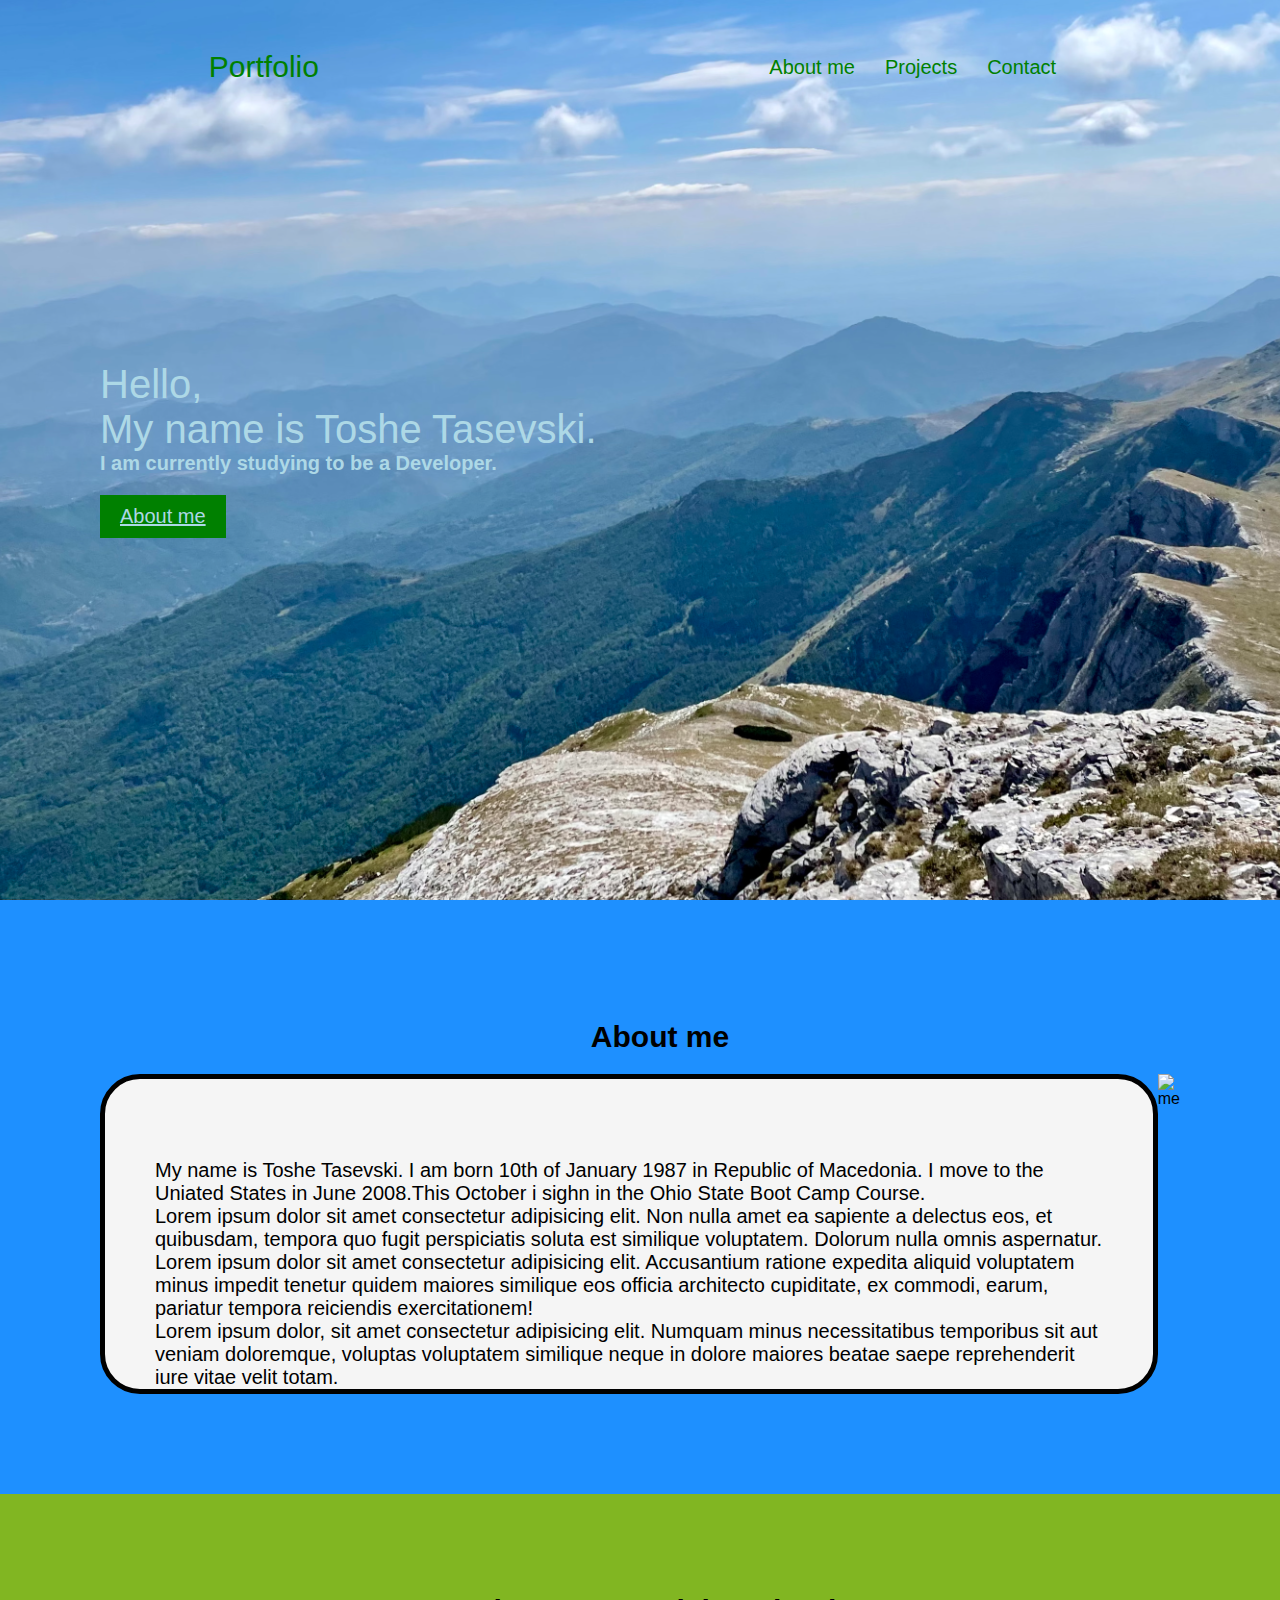
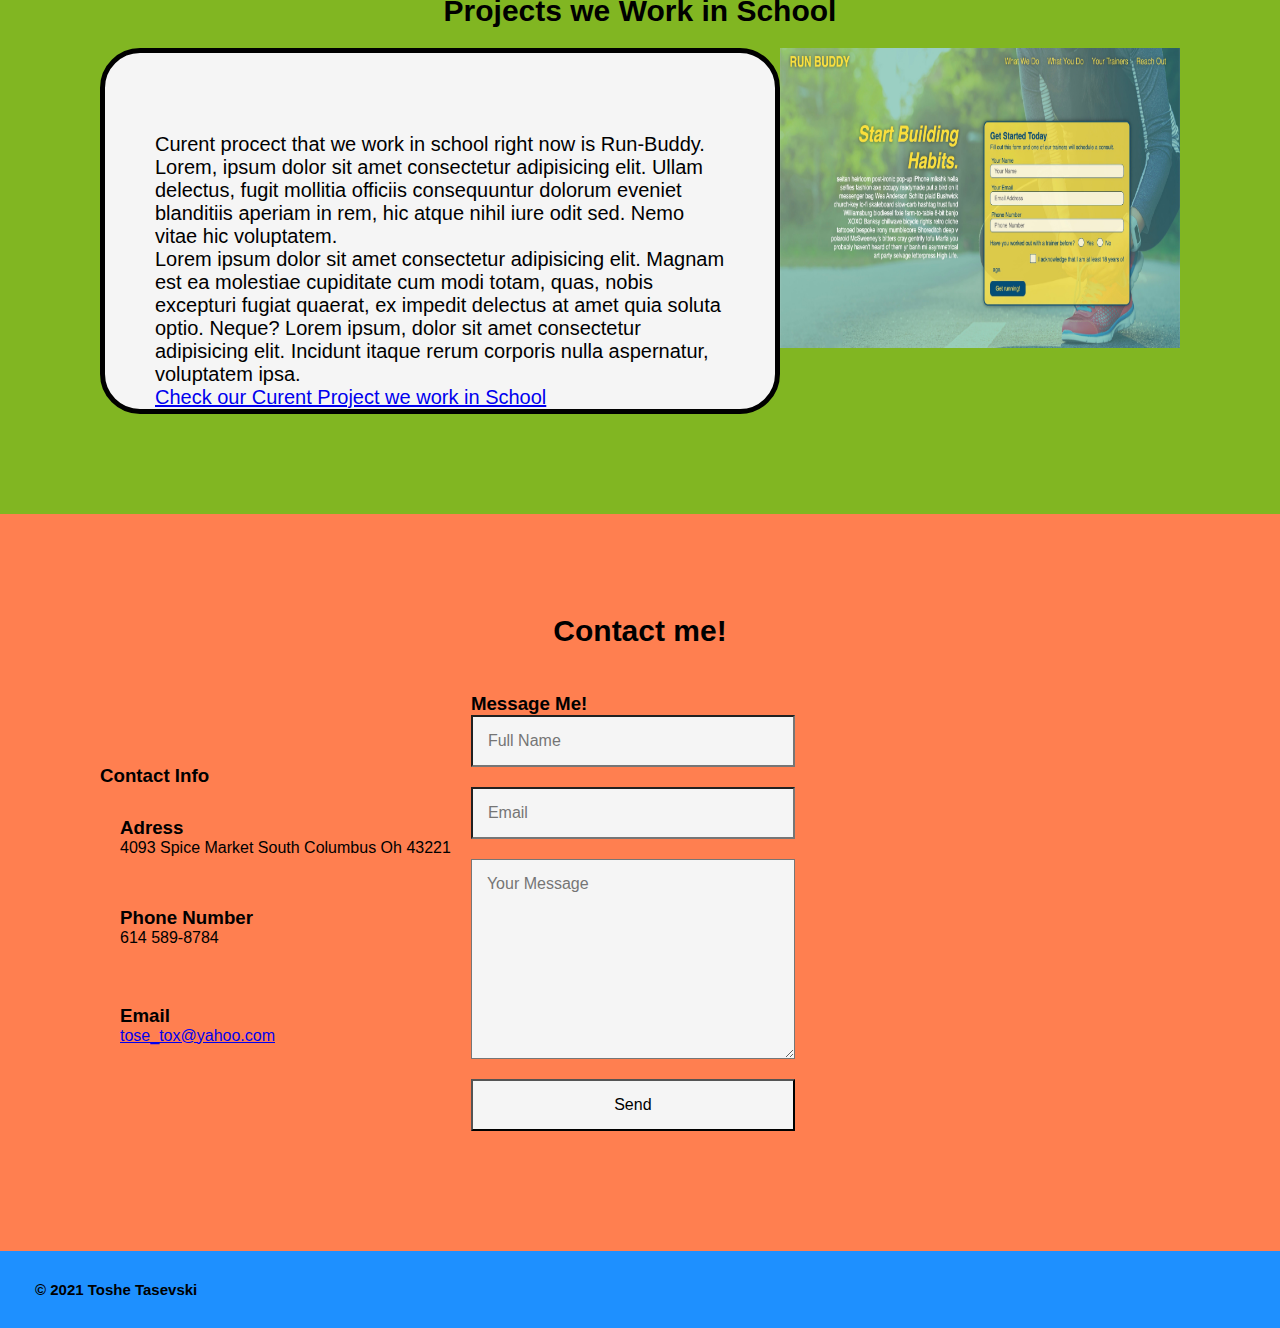
==== index.html @ ec771abb "rename" ====
<!DOCTYPE html>
<html lang="en">

<head>
  <meta charset="UTF-8" />
  <meta name="viewport" content="width=device-width, initial-scale=1.0" />
  <link rel="stylesheet" href="assets/css/style.css">
  <title>Professional Portfolio</title>
</head>

<body>
  <header>

    <a href="#" class="top">Portfolio</a>
    <div class="move"></div>
    <ul class="menu">
      <li><a href="#aboutMe">About me</a></li>
      <li><a href="#school-projects">Projects</a></li>
      <li><a href="#find-me">Contact</a></li>
    </ul>
  </header>


  <section class="hero">
    <div class="textbox">
      <h2>Hello,<br>My name is Toshe Tasevski.</h2>
      <h3>I am currently studying to be a Developer.</h3>
      <a href="#aboutMe" class="button">About me</a>
    </div>
  </section>

  <section id='aboutMe' class="about-me">
    <div class="heading">
      <h2>About me</h2>
    </div>
    <div class="content media-content">
      <div class="box">
        <p>My name is Toshe Tasevski. I am born 10th of January 1987 in Republic of Macedonia. I move to the Uniated
          States in June 2008.This October i sighn in the Ohio State Boot Camp Course.
          <br>
          Lorem ipsum dolor sit amet
          consectetur adipisicing elit. Non nulla amet ea sapiente a delectus eos, et quibusdam, tempora quo fugit
          perspiciatis soluta est similique voluptatem. Dolorum nulla omnis aspernatur.
          <br>
          Lorem ipsum dolor sit amet consectetur adipisicing elit. Accusantium ratione expedita aliquid voluptatem minus
          impedit tenetur quidem maiores similique eos officia architecto cupiditate, ex commodi, earum, pariatur
          tempora reiciendis exercitationem!
          <br>
          Lorem ipsum dolor, sit amet consectetur adipisicing elit. Numquam minus necessitatibus temporibus sit aut
          veniam doloremque, voluptas voluptatem similique neque in dolore maiores beatae saepe reprehenderit iure vitae
          velit totam.
        </p>
      </div>
      <div id="picture" class="image">
        <img src="assets/images/picture2.jpg" alt="me" class="img">
      </div>
    </div>
  </section>
  <section id='school-projects' class="projects">
    <div class="run">
      <h3>Projects we Work in School</h3>
    </div>
    <div class="fixed">
      <div class="box1">
        <p>Curent procect that we work in school right now is Run-Buddy. Lorem, ipsum dolor sit amet consectetur
          adipisicing elit. Ullam delectus, fugit mollitia officiis consequuntur dolorum eveniet blanditiis aperiam in
          rem, hic atque nihil iure odit sed. Nemo vitae hic voluptatem.
          <br>
          Lorem ipsum dolor sit amet consectetur adipisicing elit. Magnam est ea molestiae cupiditate cum modi totam,
          quas, nobis excepturi fugiat quaerat, ex impedit delectus at amet quia soluta optio. Neque? Lorem ipsum, dolor
          sit amet consectetur adipisicing elit. Incidunt itaque rerum corporis nulla aspernatur, voluptatem ipsa.<br>
          <a href="https://tasevski87.github.io/run-buddy/">Check our Curent Project we work in School</a>
        </p>
      </div>
      <div class="content1">
        <img src="assets/images/picture3.jpeg" alt="homework" class="img2">
      </div>
    </div>
  </section>



  <section id="find-me" class="contact">
    <div class="flex-row">
      <h3> Contact me!</h3>
    </div>
    <div class="content2-container">
      <div class="content2">
        <div class="contactInfo">
          <h3>Contact Info</h3>
          <div class="contactInfoBox">
            <div class="box2">
              <div class="text">
                <h3>Adress</h3>
                <p>4093 Spice Market South Columbus Oh 43221</p>
              </div>
            </div>
            <div class="box2">
              <br>
              <div class="text">
                <h3>Phone Number</h3>
                <p>614 589-8784</p>
              </div>
            </div>
          </div>
          <br>
          <div class="box2">
            <div class="text">
              <h3>Email</h3>
              <a href="mailto:tose_tox@yahoo.com">tose_tox@yahoo.com</a>
            </div>
          </div>
        </div>
      </div>
      <div class="formbox">
        <form>
          <h3>Message Me!</h3>
          <input type="text" name="" placeholder="Full Name">
          <input type="email" name="" placeholder="Email">
          <textarea placeholder="Your Message"></textarea>
          <input type="submit" value="Send">
        </form>
      </div>
    </div>

  </section>
  <footer>
    <h2>&copy; 2021 Toshe Tasevski</h2>
  </footer>
</body>

</html>
---- assets/css/style.css ----
*
{
    margin: 0;
    padding: 0;
    box-sizing: border-box;
    font-family: 'Trebuchet MS', 'Lucida Sans Unicode', 'Lucida Grande', 'Lucida Sans', Arial, sans-serif;
}
section {
    padding: 100px;
}

.hero {
    
    background: url("../images/picture1.jpg");
    background-size: cover;
    background-position: center;
    display: flex;
    justify-content: space-between;
    align-items: center;
    min-height: 100vh;
    flex-wrap: wrap;    
}
.hero h2 {
    font-size: 40px;
    color: lightblue;
    font-weight: 500;
}
.hero h3 {
    font-size: 20px;
    color: lightblue;
}
.button {
    position: relative;
    background: green;
    display: inline-block;
    color: lightblue;
    margin-top: 20px;
    padding: 10px 20px;
    font-size: 20px;
}
header {
    position: absolute;
    width: 100%;
    padding: 50px 100px;
    display: flex;
    justify-content: space-around;
    align-items: center;
    z-index: 1;
}
header a {
    text-decoration: none;
}
header .top {
    color: green;
    font-size: 30px;
    font-family: 'Trebuchet MS', 'Lucida Sans Unicode', 'Lucida Grande', 'Lucida Sans', Arial, sans-serif;
    display: flex;
    justify-content: space-around;
}
header ul {
    position: relative;
    display: flex;
    font-size: 20px;
}
header ul a {
    position: relative;
    display: inline-block;
    margin: 0 15px;
    color: green;
    font-family: 'Trebuchet MS', 'Lucida Sans Unicode', 'Lucida Grande', 'Lucida Sans', Arial, sans-serif;
    
}

header ul li {
    list-style-type: none;
}

header ul li a:hover {
    color: black;
}

.heading {
    width: 100%;
    text-align: center;
    margin-bottom: 20px;
    color: black;
    margin: 20px;
}
.run{
    
    text-align: center;
    margin-bottom: 20px;
    
}
    
    

.heading h2, .flex-row h2, .run h3, .flex-row h3  {
    font-family: 'Trebuchet MS', 'Lucida Sans Unicode', 'Lucida Grande', 'Lucida Sans', Arial, sans-serif;
    text-align: center;
    font-size: 30px;
}   

.box, .box1
{
    padding-top: 80px;
    padding-left: 50px;
    padding-right: 50px;
    color: black;
    font-family: 'Trebuchet MS', 'Lucida Sans Unicode', 'Lucida Grande', 'Lucida Sans', Arial,
    sans-serif;
    font-size: 20px;;
    min-width: 50%;
    border: 5px solid black;
    border-radius: 40px;
    background-color: whitesmoke;
    
}

.content, .fixed {
    display: flex;
    flex-direction: row;
}


.img {
    height: 400px;
    width: 300px;

}

.img2{
    height: 300px;
    width: 400px;
    
}
.about-me {
    background-color: dodgerblue;

}
.projects {
    background-color: 
    #81B622;
    
}

.contact{
    background-color: coral;
    
}
.content2-container {
    display: flex;
    flex-direction: row;
    align-items: center;
}
.flex-row{
    text-align: center;
    margin-bottom: 30px;
    color: black;
    
}
.formbox {
    min-width: 30%;
    margin-top: 5px;
}
.formbox form{
    display: flex;
    flex-direction: column;
    margin-top: 10px;
}
.formbox input,
.formbox textarea {
    margin-bottom: 20px;
    padding: 15px;
    font-size: 16px;
    background-color:whitesmoke;
    color: black;
}
.formbox form textarea {
    min-height: 200px;
}
.contactInfoBox {
    position: relative;
}
.contactInfoBox .box2{
    position: relative;
    margin-top: 10px;
    display: flex;
}
.text {
    margin-bottom: 20px;
    color: black;
    margin: 20px; 
}
footer {
    background-color: dodgerblue;
    padding: 30px 35px;
    display: flex;
    justify-content: space-between;
    flex-wrap: wrap;
    width: 100%;
}
footer h2 {
    font-size: 15px;
}
@media screen and (max-width:980px) {
    header {
        padding-bottom: 0;
        
        position: absolute;
    }
    
    header a {
        width: 100%;
        text-align: center;
        font-size: 20px;  
        
    }
    header nav ul{
        margin-top: 20px;
        width: 100%;
        justify-content: center;
        
    }
    
    .textbox h2, .textbox h3 {
        flex: 1 100%;
    }
    .about-me {
        flex: 0 32%;
        margin-right:  0;
    }
    .media-content {
        display: block;
    }

    .content {
        display: block;
    }
    .image {
        text-align: center;
    }
    .img {
        width: 80%;
        height: auto;
    }
    .fixed {
        display: block;
    }
    .content1 {
        text-align: center;
    }
    .img2 {
        width: 80%;
        height: auto;
    }
    .content2-container {
        display: block;
        
    }
    
}
/* MEDIA QUERY FOR TABLETS AND SMALLER */
@media screen and (max-width: 768px) {
    section {
    font-size: 10px;
    }
}
/* MEDIA QUERY FOR MOBILE PHONES AND SMALLER */
@media screen and (max-width: 575px){
    header ul {
        display: block; 
}
    .hero {
        text-align: center;
    }

}
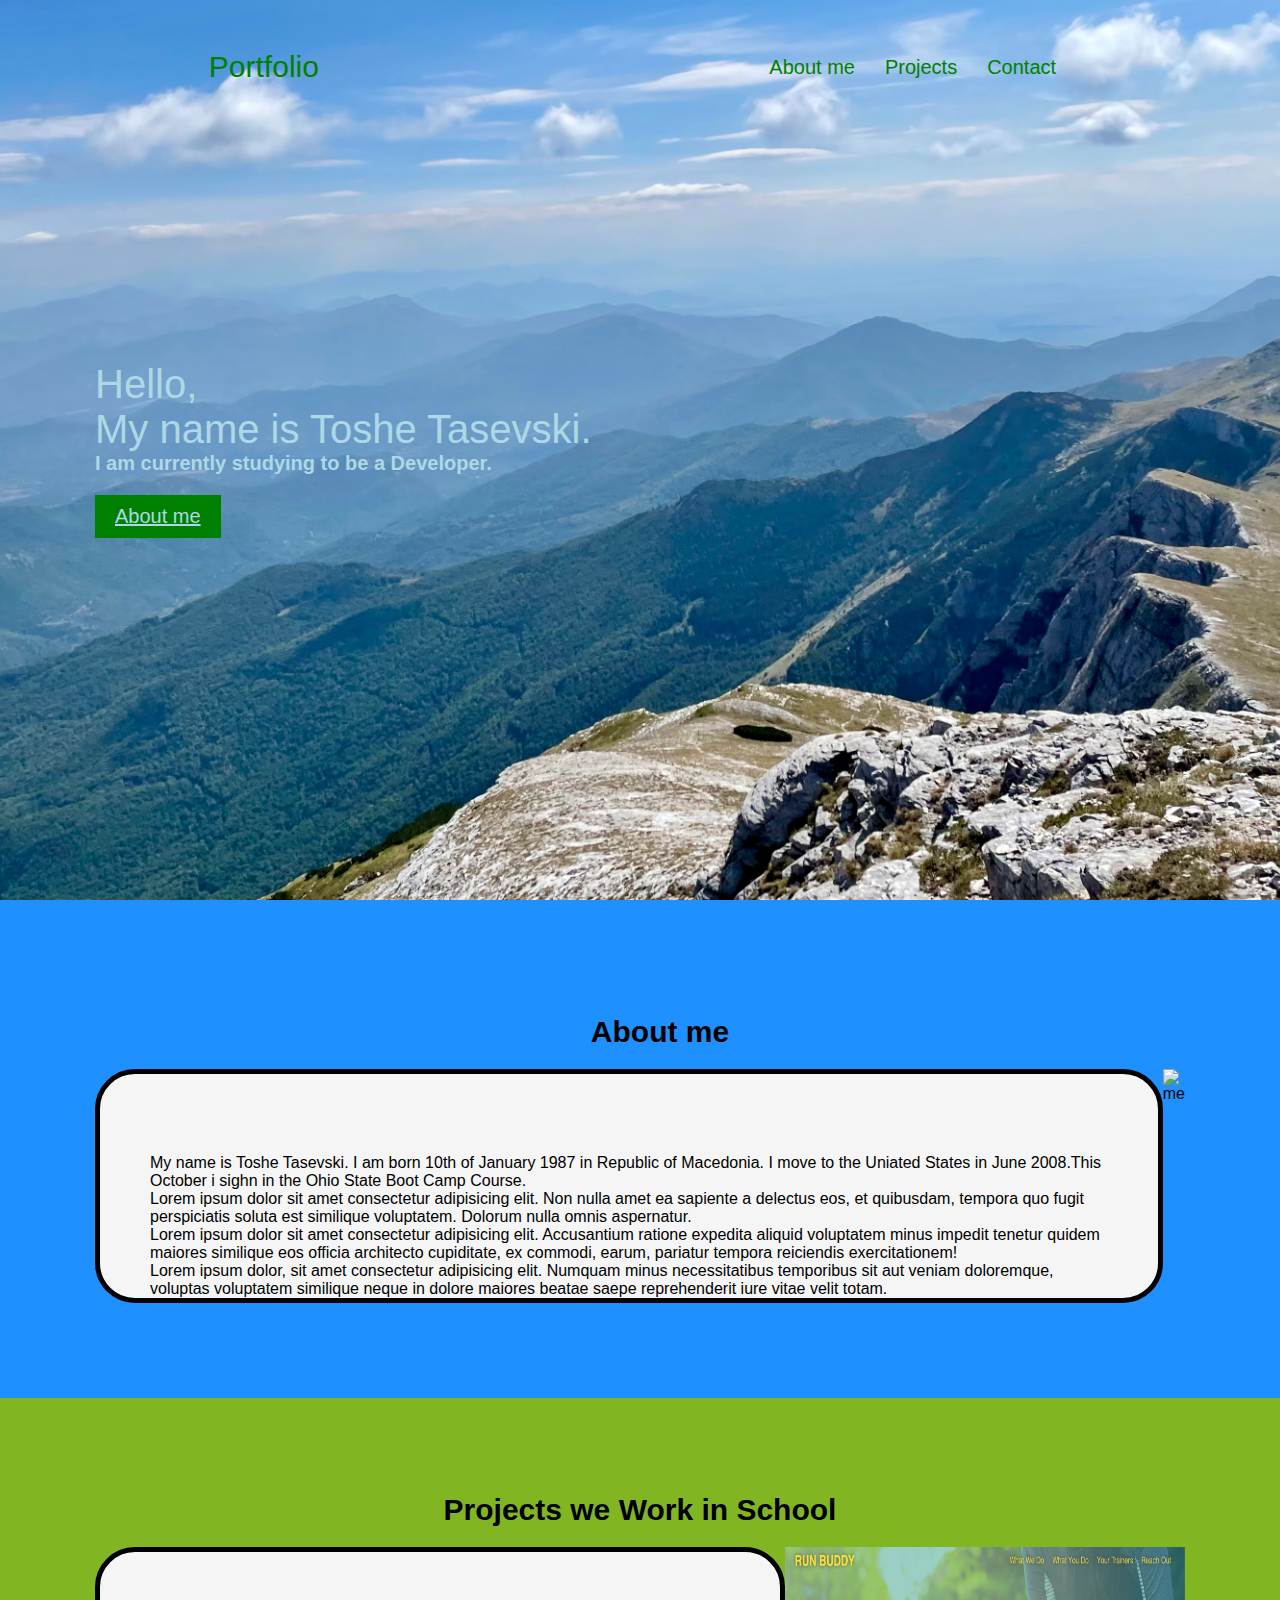
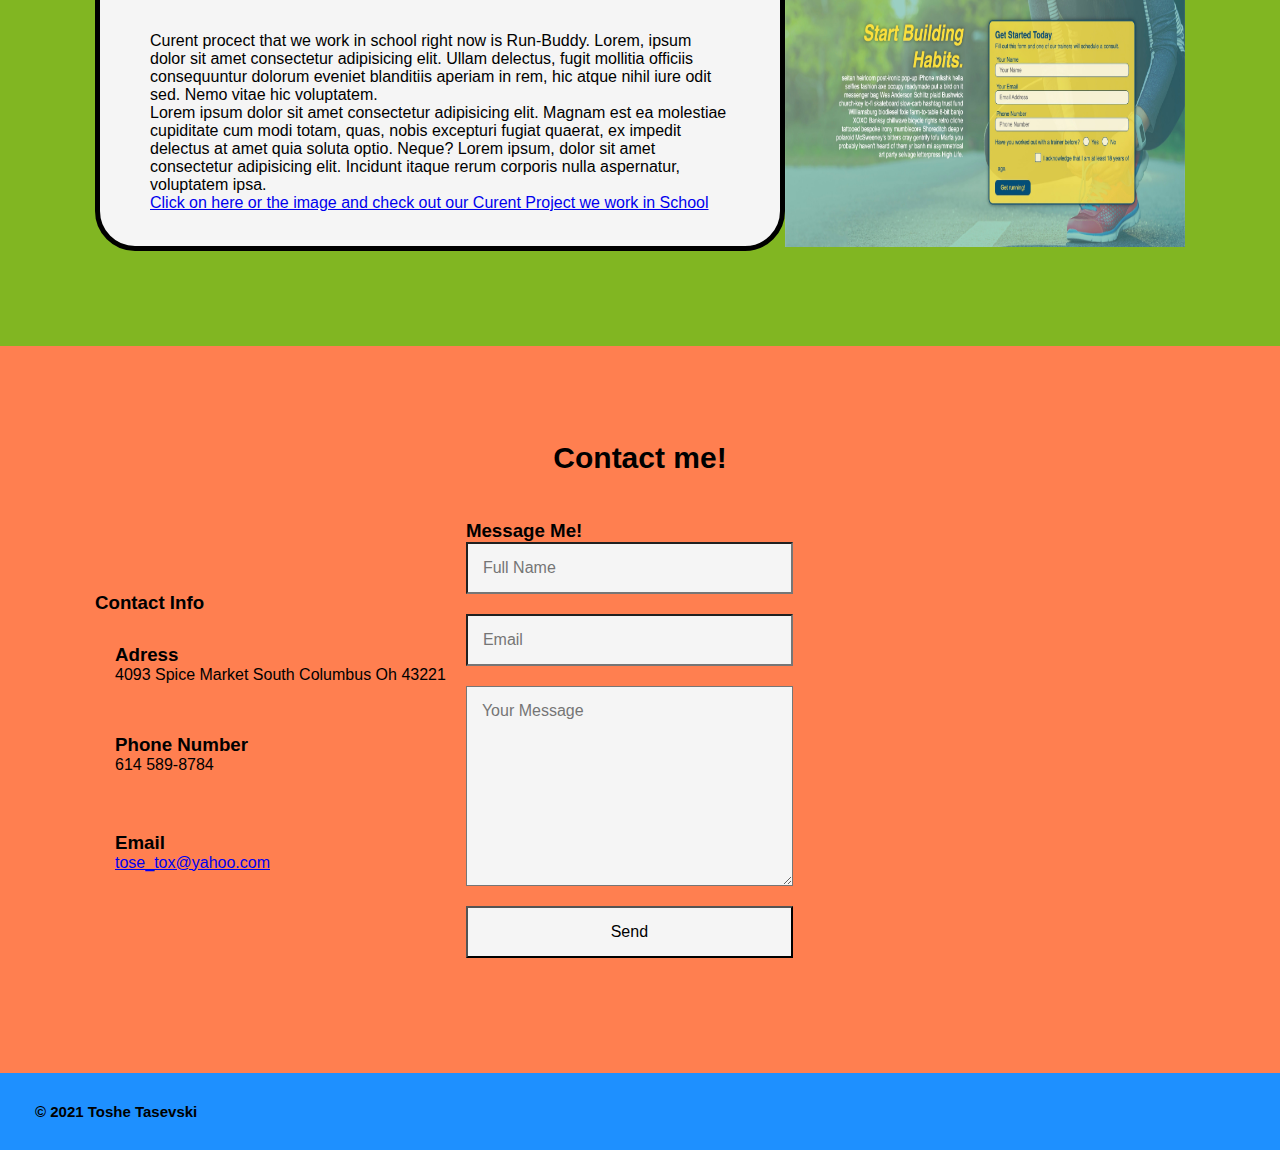
==== commit 5f632cdc: "click on image" ====
--- a/index.html
+++ b/index.html
@@ -69,11 +69,11 @@
           Lorem ipsum dolor sit amet consectetur adipisicing elit. Magnam est ea molestiae cupiditate cum modi totam,
           quas, nobis excepturi fugiat quaerat, ex impedit delectus at amet quia soluta optio. Neque? Lorem ipsum, dolor
           sit amet consectetur adipisicing elit. Incidunt itaque rerum corporis nulla aspernatur, voluptatem ipsa.<br>
-          <a href="https://tasevski87.github.io/run-buddy/">Check our Curent Project we work in School</a>
+          <a href="https://tasevski87.github.io/run-buddy/">Click on here or the image and check out our Curent Project we work in School</a>
         </p>
       </div>
       <div class="content1">
-        <img src="assets/images/picture3.jpeg" alt="homework" class="img2">
+        <a href="https://tasevski87.github.io/run-buddy/"><img src="assets/images/picture3.jpeg" alt="homework" class="img2"></a>
       </div>
     </div>
   </section>
--- a/assets/css/style.css
+++ b/assets/css/style.css
@@ -6,7 +6,7 @@
     font-family: 'Trebuchet MS', 'Lucida Sans Unicode', 'Lucida Grande', 'Lucida Sans', Arial, sans-serif;
 }
 section {
-    padding: 100px;
+    padding: 95px;
 }
 
 .hero {
@@ -109,8 +109,7 @@
     color: black;
     font-family: 'Trebuchet MS', 'Lucida Sans Unicode', 'Lucida Grande', 'Lucida Sans', Arial,
     sans-serif;
-    font-size: 20px;;
-    min-width: 50%;
+    font-size: auto;
     border: 5px solid black;
     border-radius: 40px;
     background-color: whitesmoke;
@@ -265,6 +264,10 @@
     section {
     font-size: 10px;
     }
+    .box1, .box2{
+        font-size: 4.5vw;
+    }
+
 }
 /* MEDIA QUERY FOR MOBILE PHONES AND SMALLER */
 @media screen and (max-width: 575px){
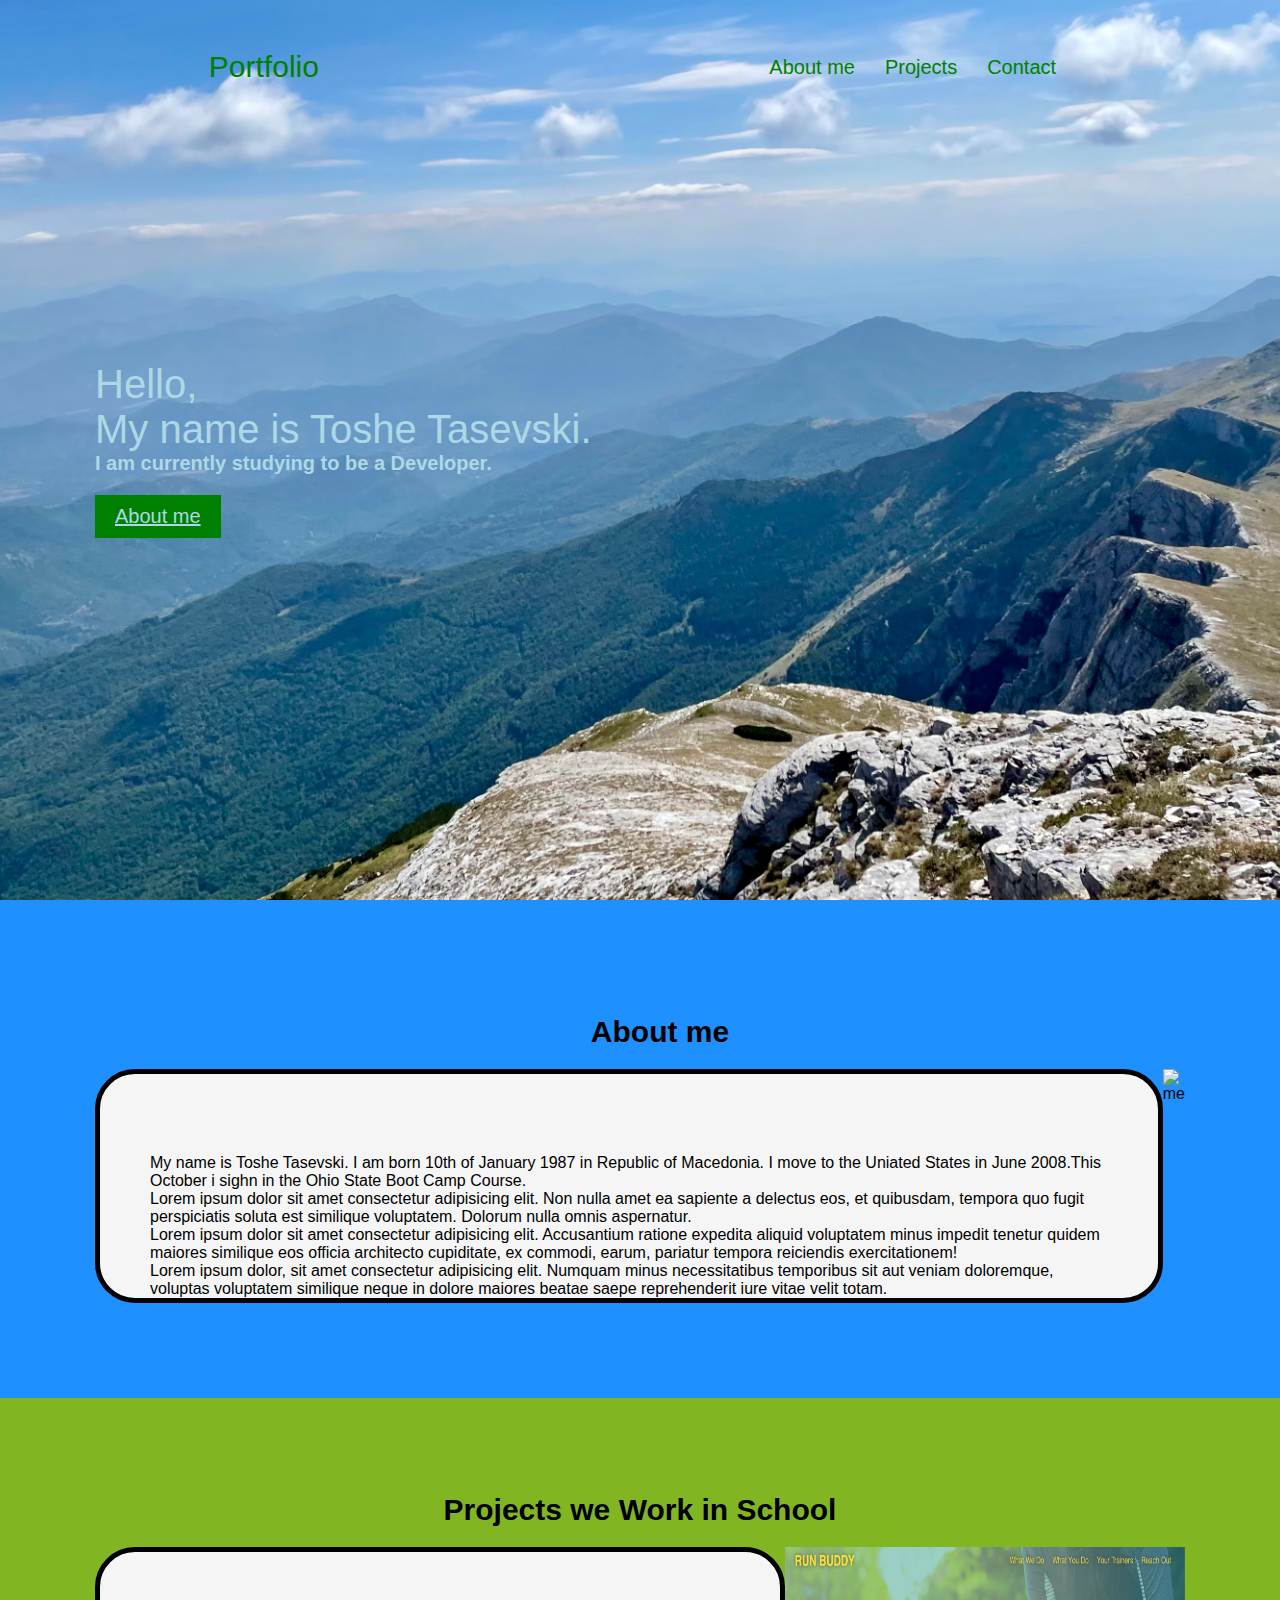
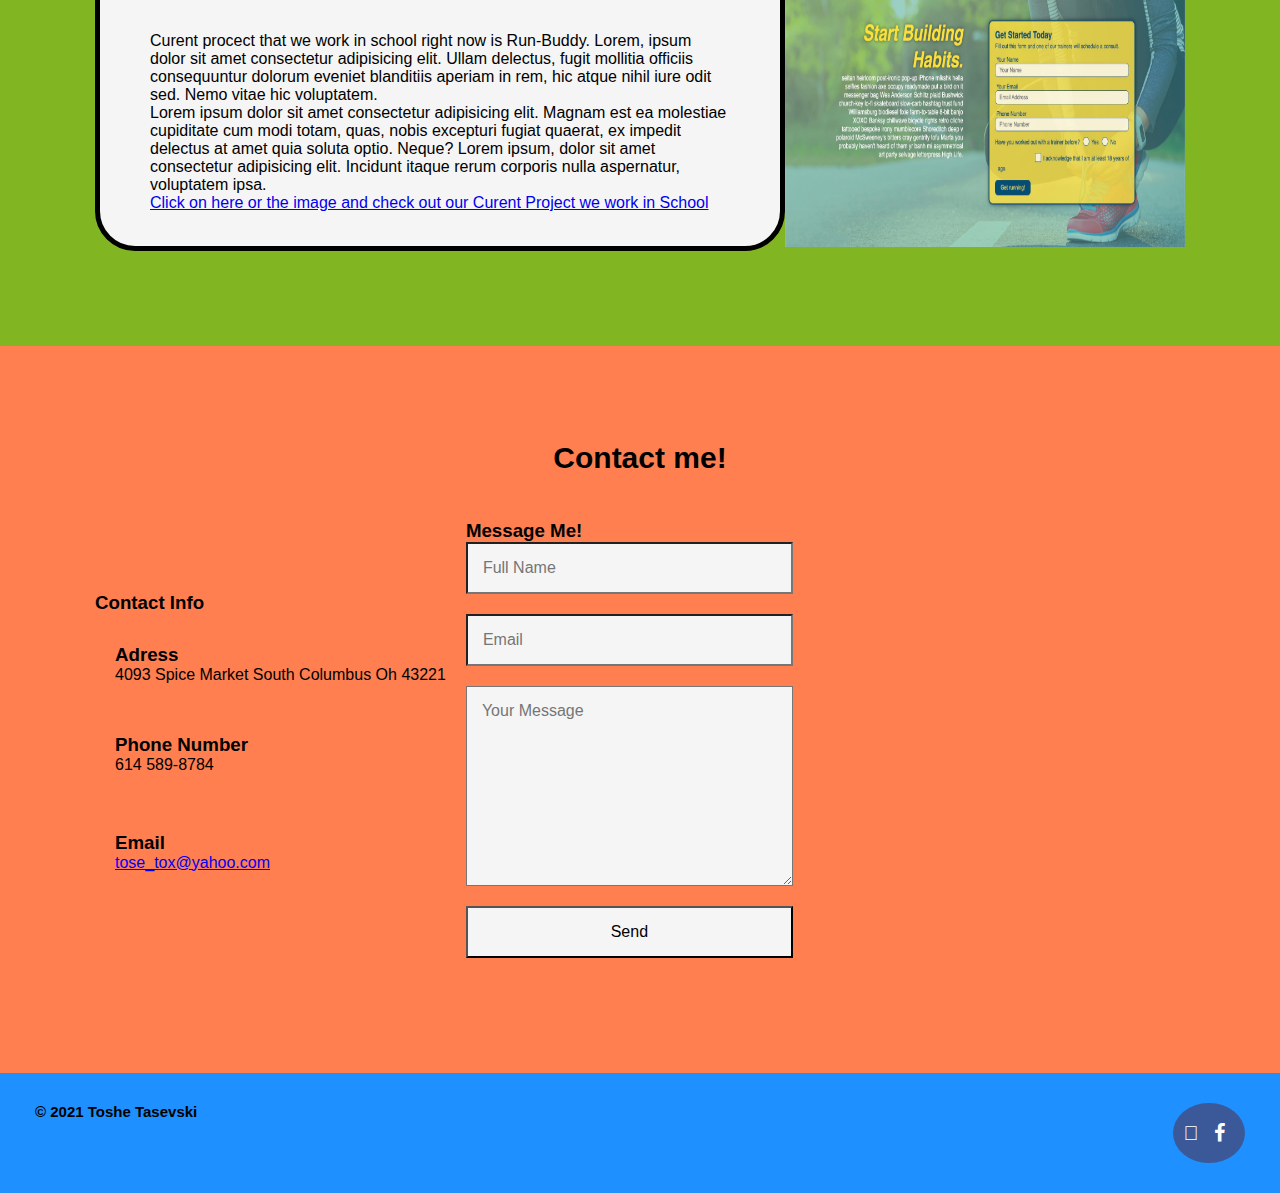
==== commit 7406ad09: "social media button" ====
--- a/index.html
+++ b/index.html
@@ -5,6 +5,7 @@
   <meta charset="UTF-8" />
   <meta name="viewport" content="width=device-width, initial-scale=1.0" />
   <link rel="stylesheet" href="assets/css/style.css">
+  <link rel="stylesheet" href="https://cdnjs.cloudflare.com/ajax/libs/font-awesome/4.7.0/css/font-awesome.min.css">
   <title>Professional Portfolio</title>
 </head>
 
@@ -69,11 +70,13 @@
           Lorem ipsum dolor sit amet consectetur adipisicing elit. Magnam est ea molestiae cupiditate cum modi totam,
           quas, nobis excepturi fugiat quaerat, ex impedit delectus at amet quia soluta optio. Neque? Lorem ipsum, dolor
           sit amet consectetur adipisicing elit. Incidunt itaque rerum corporis nulla aspernatur, voluptatem ipsa.<br>
-          <a href="https://tasevski87.github.io/run-buddy/">Click on here or the image and check out our Curent Project we work in School</a>
+          <a href="https://tasevski87.github.io/run-buddy/">Click on here or the image and check out our Curent Project
+            we work in School</a>
         </p>
       </div>
       <div class="content1">
-        <a href="https://tasevski87.github.io/run-buddy/"><img src="assets/images/picture3.jpeg" alt="homework" class="img2"></a>
+        <a href="https://tasevski87.github.io/run-buddy/"><img src="assets/images/picture3.jpeg" alt="homework"
+            class="img2"></a>
       </div>
     </div>
   </section>
@@ -126,6 +129,9 @@
   </section>
   <footer>
     <h2>&copy; 2021 Toshe Tasevski</h2>
+    <div class="fa-facebook">
+      <a href="https://facebook.com" class="fa fa-facebook"></a>
+    </div>
   </footer>
 </body>
 
--- a/assets/css/style.css
+++ b/assets/css/style.css
@@ -99,6 +99,7 @@
     font-family: 'Trebuchet MS', 'Lucida Sans Unicode', 'Lucida Grande', 'Lucida Sans', Arial, sans-serif;
     text-align: center;
     font-size: 30px;
+    
 }   
 
 .box, .box1
@@ -123,8 +124,8 @@
 
 
 .img {
-    height: 400px;
-    width: 300px;
+    height: 300px;
+    width: 200px;
 
 }
 
@@ -198,10 +199,23 @@
     justify-content: space-between;
     flex-wrap: wrap;
     width: 100%;
+    
 }
 footer h2 {
     font-size: 15px;
 }
+.fa-facebook {
+        background: #3B5998;
+        color: white;
+        padding: 10px;
+        font-size: 20px;
+        text-align: center;
+        text-decoration: none;
+        border-radius: 50%;     
+        
+}
+
+
 @media screen and (max-width:980px) {
     header {
         padding-bottom: 0;
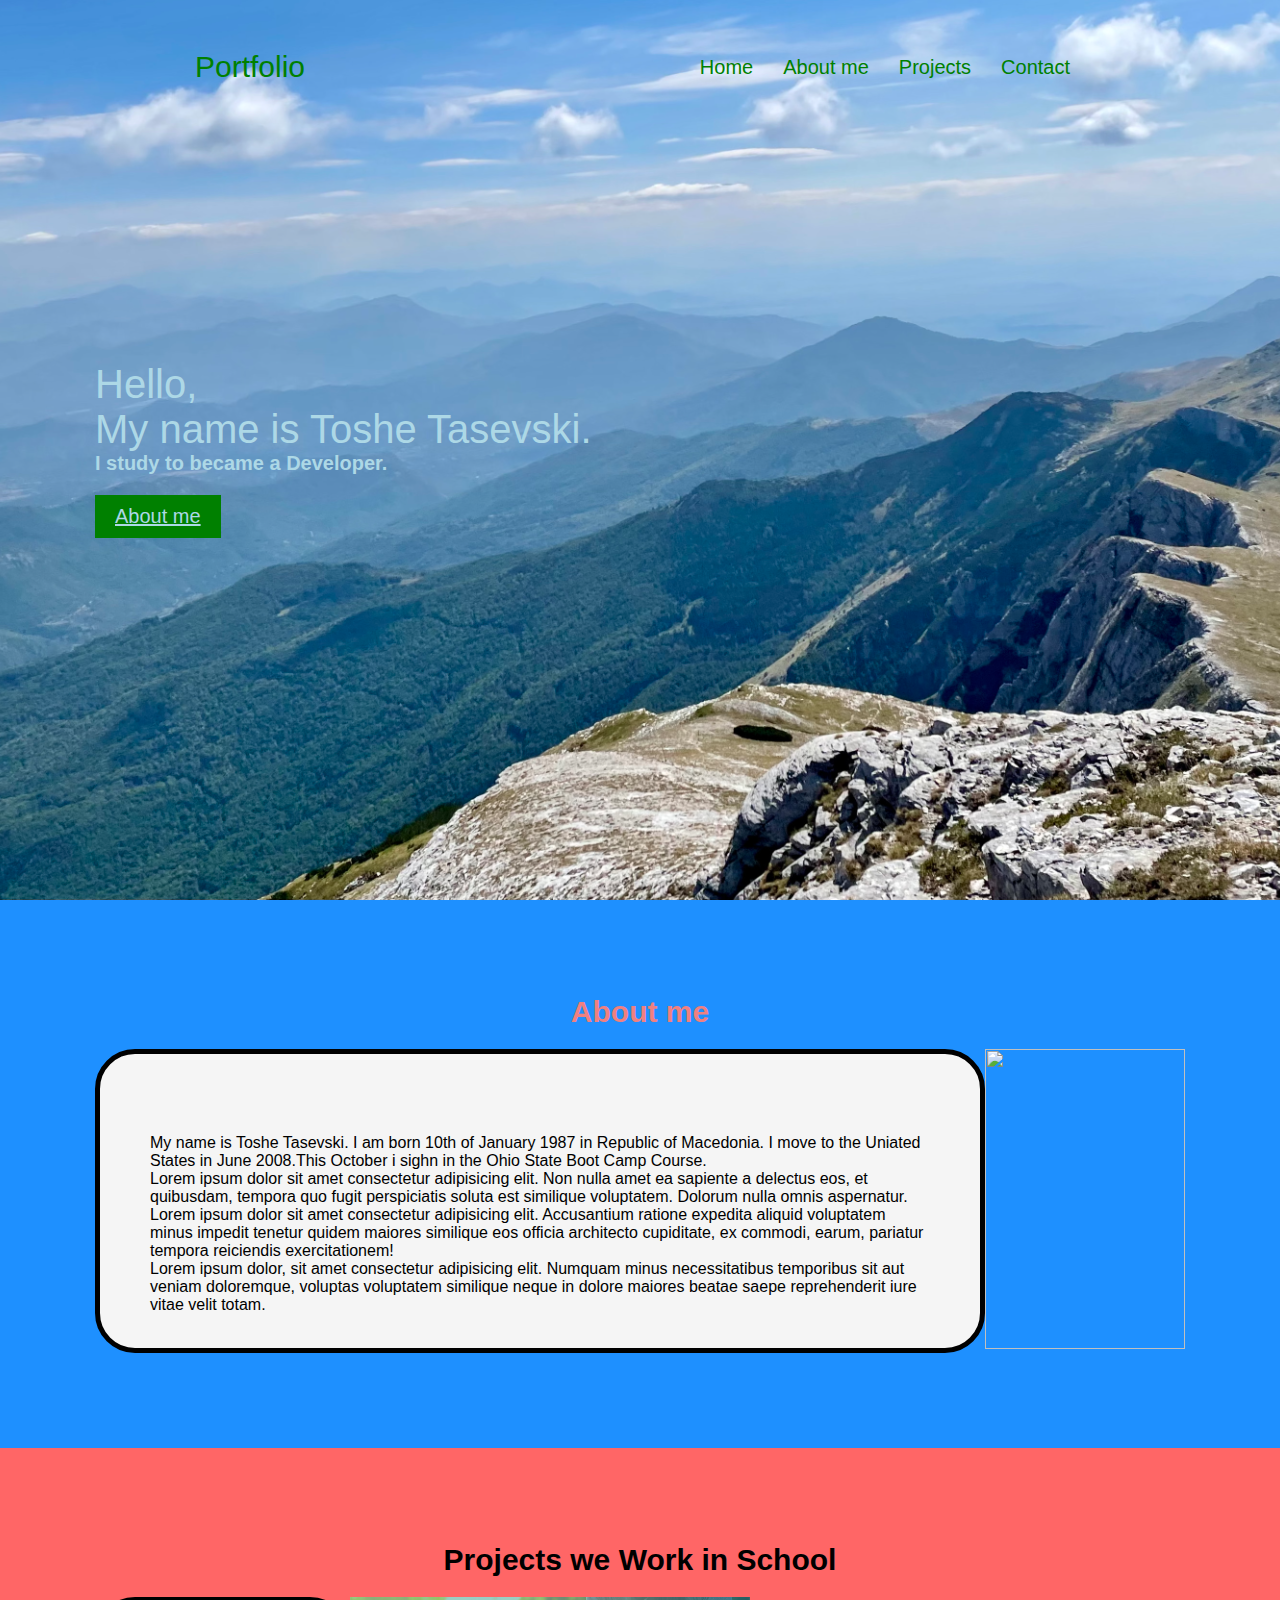
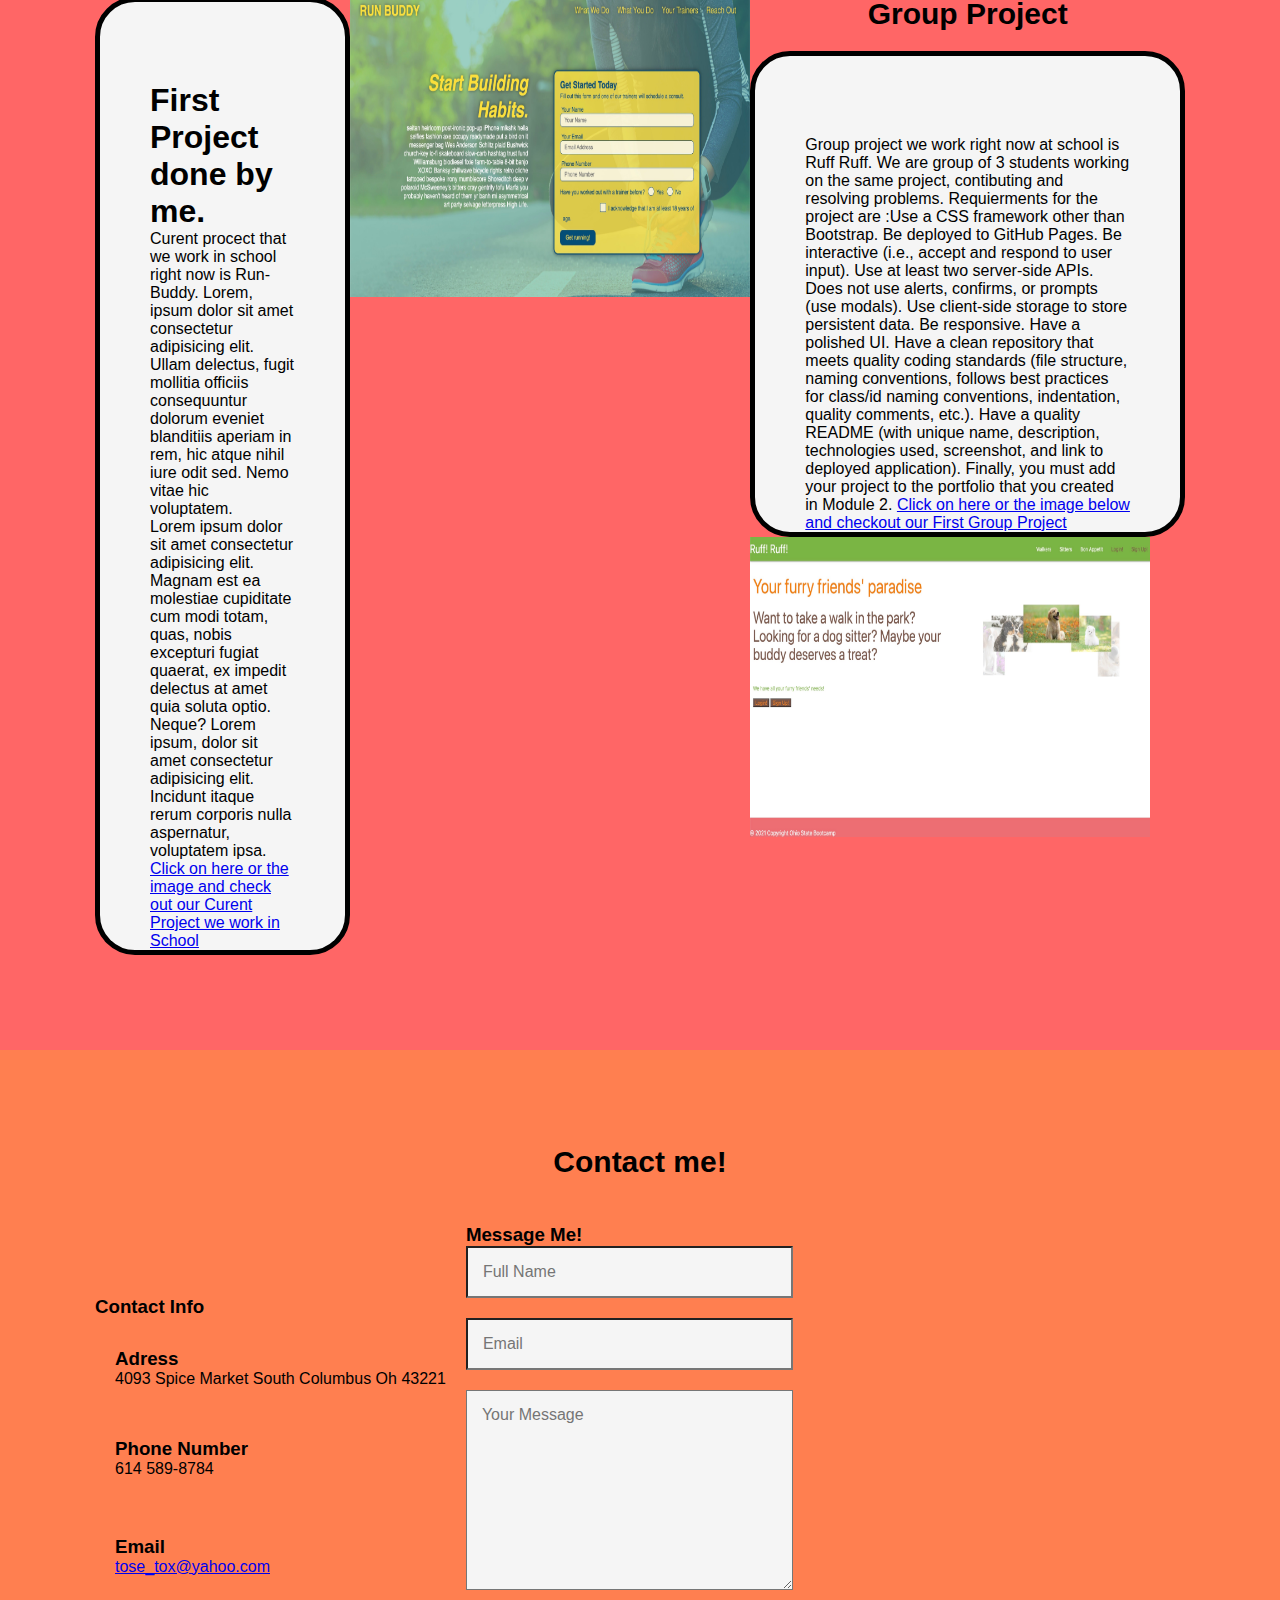
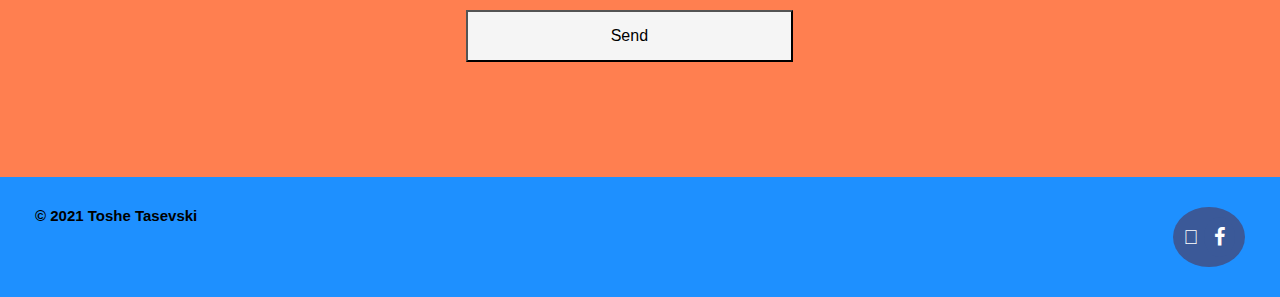
==== commit e1b45e78: "updated on school project" ====
--- a/index.html
+++ b/index.html
@@ -14,10 +14,11 @@
 
     <a href="#" class="top">Portfolio</a>
     <div class="move"></div>
-    <ul class="menu">
+    <ul>
+      <li><a href="#">Home</a></li>
       <li><a href="#aboutMe">About me</a></li>
-      <li><a href="#school-projects">Projects</a></li>
-      <li><a href="#find-me">Contact</a></li>
+      <li><a href="#">Projects</a></li>
+      <li><a href="#">Contact</a></li>
     </ul>
   </header>
 
@@ -25,8 +26,8 @@
   <section class="hero">
     <div class="textbox">
       <h2>Hello,<br>My name is Toshe Tasevski.</h2>
-      <h3>I am currently studying to be a Developer.</h3>
-      <a href="#aboutMe" class="button">About me</a>
+      <h3>I study to became a Developer.</h3>
+      <a href="#" class="button">About me</a>
     </div>
   </section>
 
@@ -52,18 +53,20 @@
           velit totam.
         </p>
       </div>
-      <div id="picture" class="image">
-        <img src="assets/images/picture2.jpg" alt="me" class="img">
+      <div class="image">
+        <img src="assets/images/picture2.jpg" class="img">
       </div>
     </div>
   </section>
-  <section id='school-projects' class="projects">
+
+  <section class="projects">
     <div class="run">
       <h3>Projects we Work in School</h3>
     </div>
     <div class="fixed">
       <div class="box1">
-        <p>Curent procect that we work in school right now is Run-Buddy. Lorem, ipsum dolor sit amet consectetur
+        <p><h1>First Project done by me.</h1>
+          Curent procect that we work in school right now is Run-Buddy. Lorem, ipsum dolor sit amet consectetur
           adipisicing elit. Ullam delectus, fugit mollitia officiis consequuntur dolorum eveniet blanditiis aperiam in
           rem, hic atque nihil iure odit sed. Nemo vitae hic voluptatem.
           <br>
@@ -77,6 +80,34 @@
       <div class="content1">
         <a href="https://tasevski87.github.io/run-buddy/"><img src="assets/images/picture3.jpeg" alt="homework"
             class="img2"></a>
+      </div>
+
+      <div class="projects1">
+        <div class="run">
+          <h3>Group Project</h3>
+        </div>
+        <div class="fixed1">
+          <div class="box1">
+            <p>Group project we work right now at school is Ruff Ruff. We are group of 3 students working on the same
+              project, contibuting and resolving problems. Requierments for the project are :Use a CSS framework other
+              than Bootstrap.
+              Be deployed to GitHub Pages.
+              Be interactive (i.e., accept and respond to user input).
+              Use at least two server-side APIs.
+              Does not use alerts, confirms, or prompts (use modals).
+              Use client-side storage to store persistent data.
+              Be responsive.
+              Have a polished UI.
+              Have a clean repository that meets quality coding standards (file structure, naming conventions, follows
+              best practices for class/id naming conventions, indentation, quality comments, etc.).
+              Have a quality README (with unique name, description, technologies used, screenshot, and link to deployed
+              application).
+              Finally, you must add your project to the portfolio that you created in Module 2.
+              <a href="https://github.com/Shy-F/ruff-ruff">Click on here or the image below and checkout our First Group Project</a>
+            </p>
+          </div>
+          <a href="https://github.com/Shy-F/ruff-ruff"><img src="assets/images/picture4.jpeg" alt="homework" class="img2"></a>
+        </div>
       </div>
     </div>
   </section>
--- a/assets/css/style.css
+++ b/assets/css/style.css
@@ -46,6 +46,7 @@
     justify-content: space-around;
     align-items: center;
     z-index: 1;
+    
 }
 header a {
     text-decoration: none;
@@ -83,8 +84,7 @@
     width: 100%;
     text-align: center;
     margin-bottom: 20px;
-    color: black;
-    margin: 20px;
+    color: lightcoral;
 }
 .run{
     
@@ -139,8 +139,7 @@
 
 }
 .projects {
-    background-color: 
-    #81B622;
+    background-color: rgba(255, 0, 0, 0.6);
     
 }
 
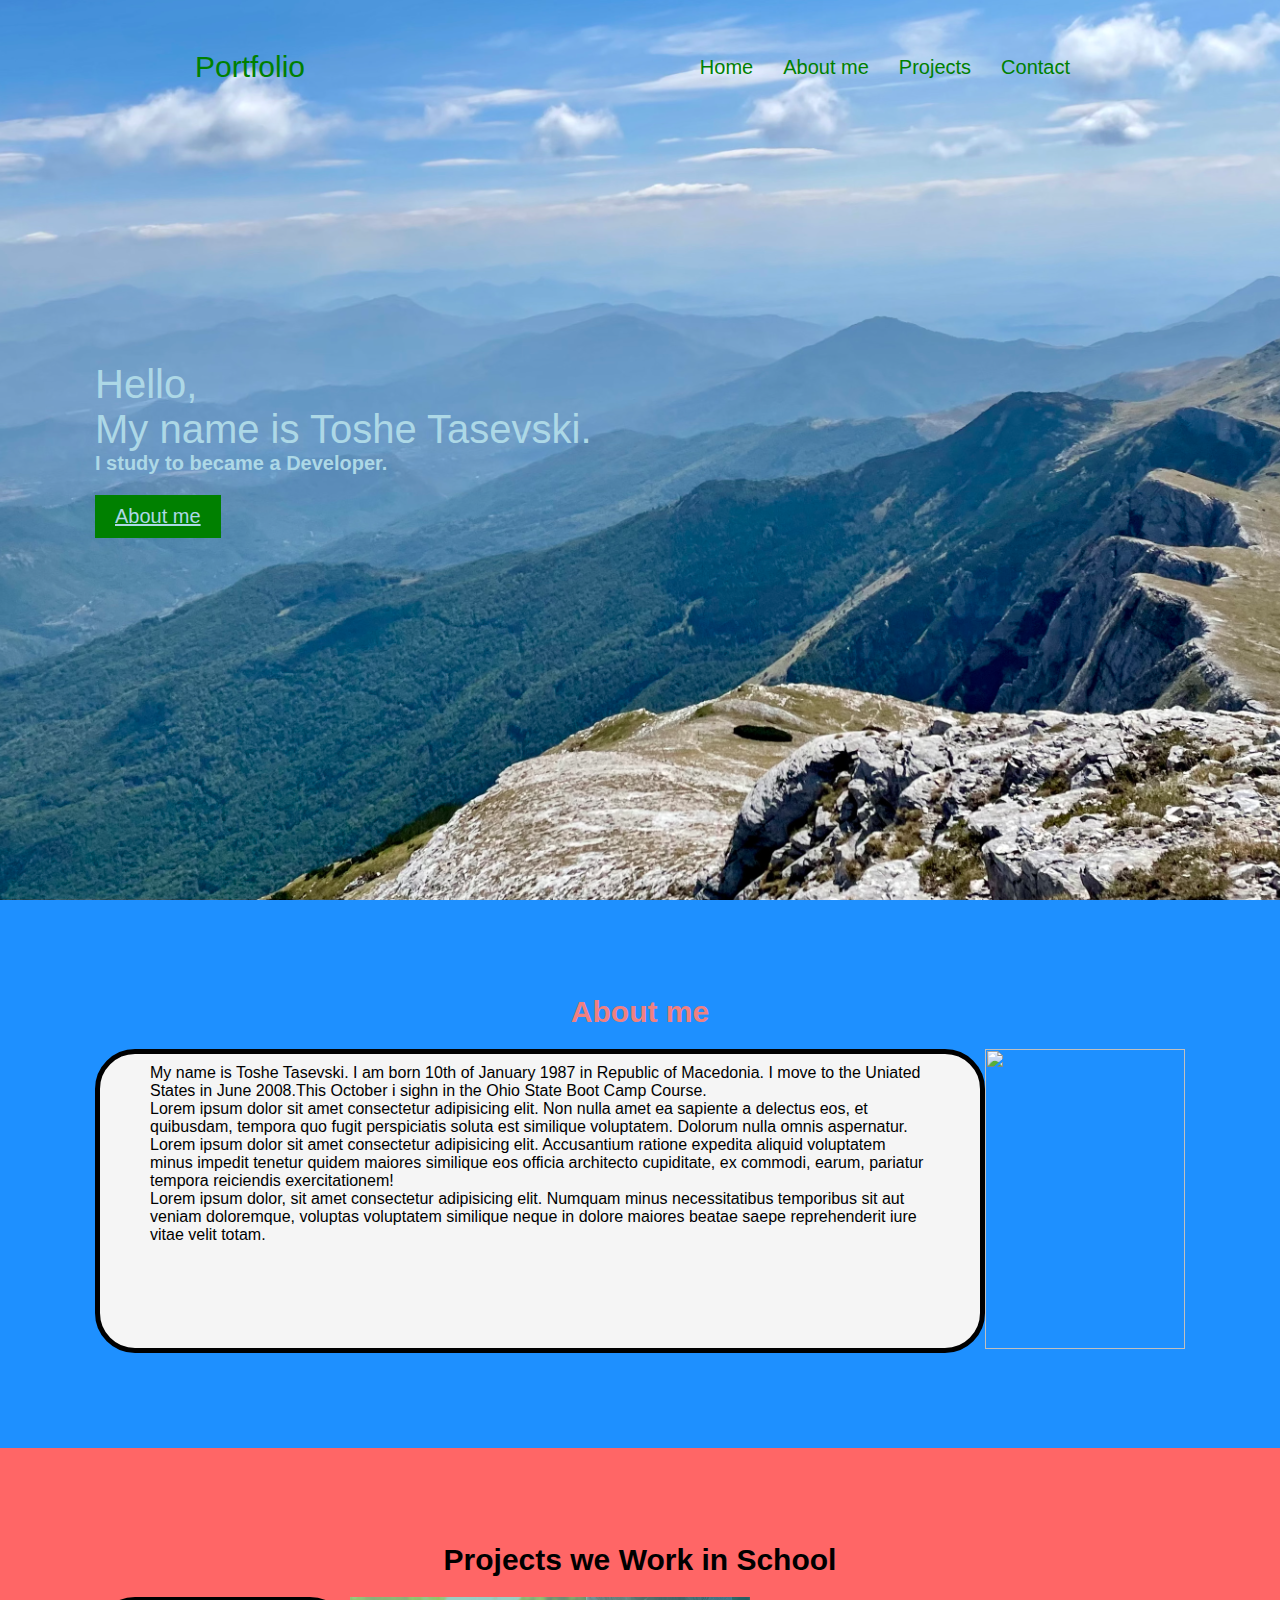
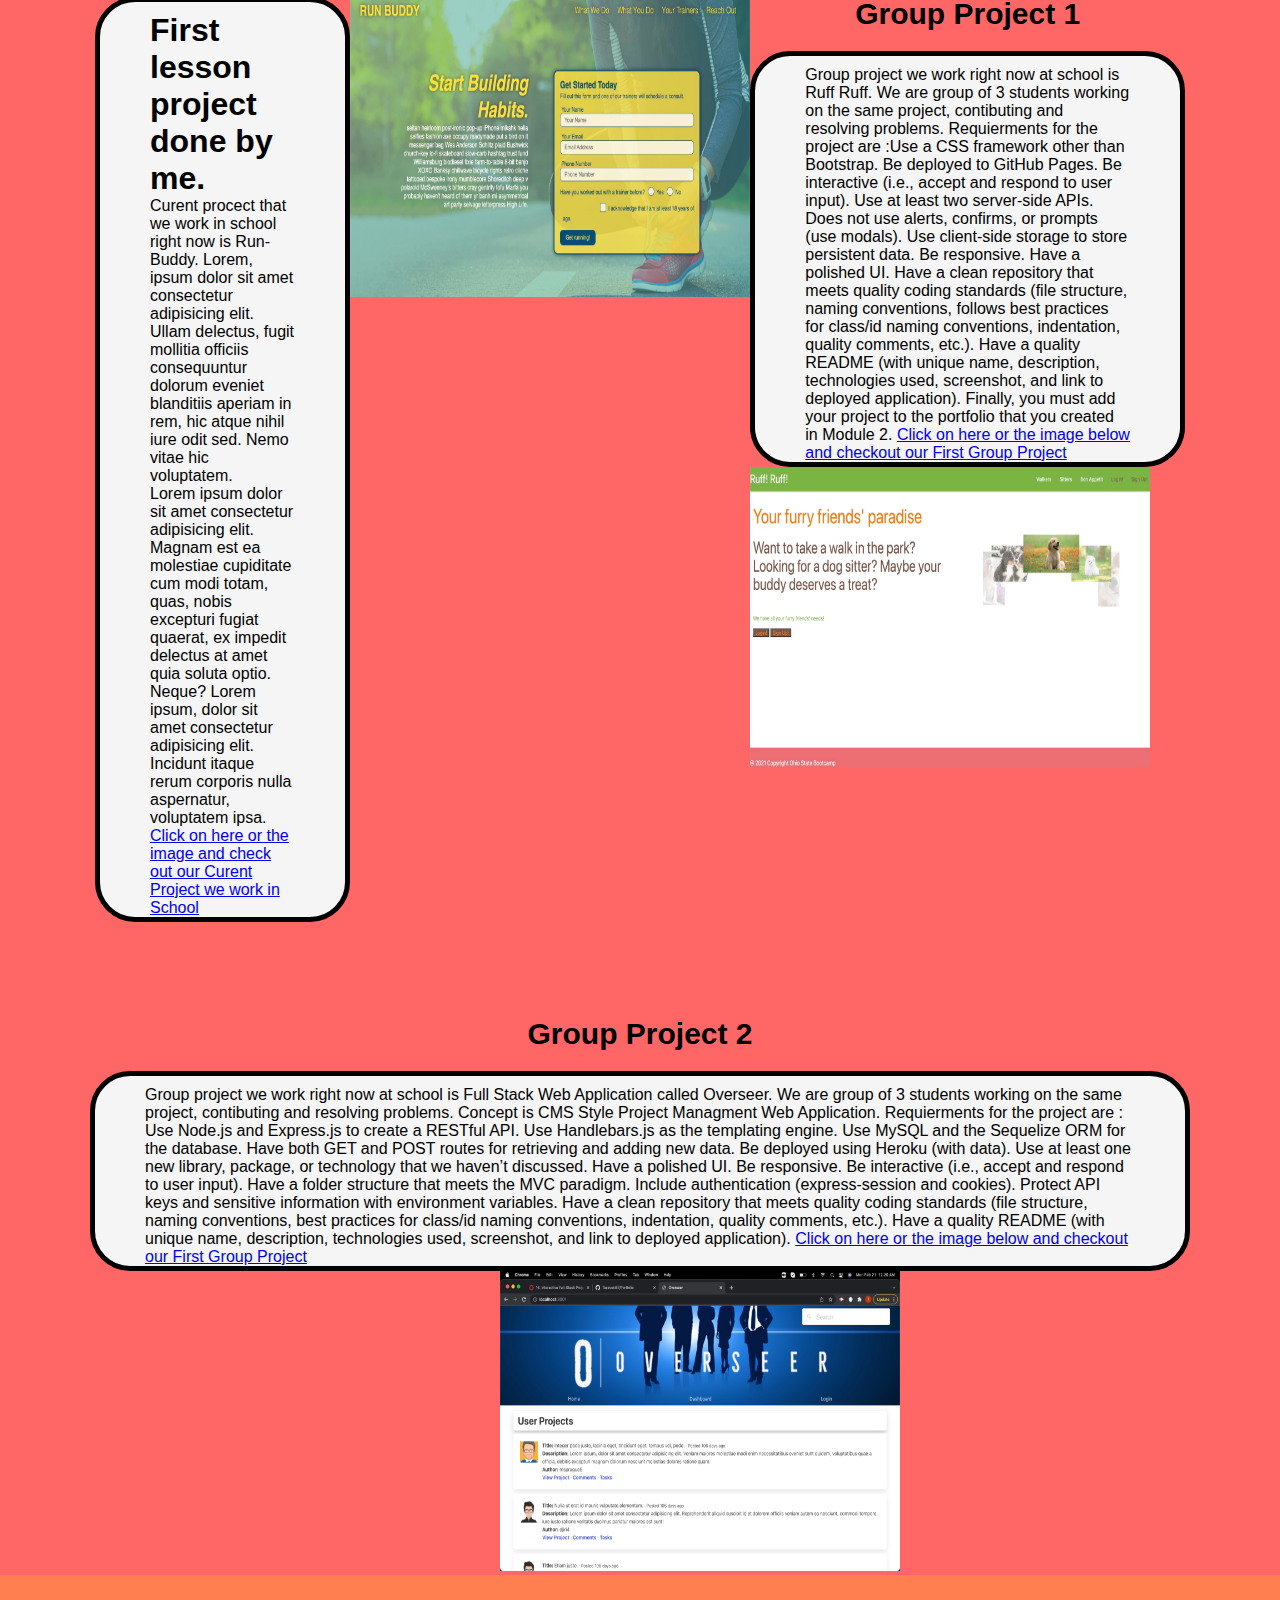
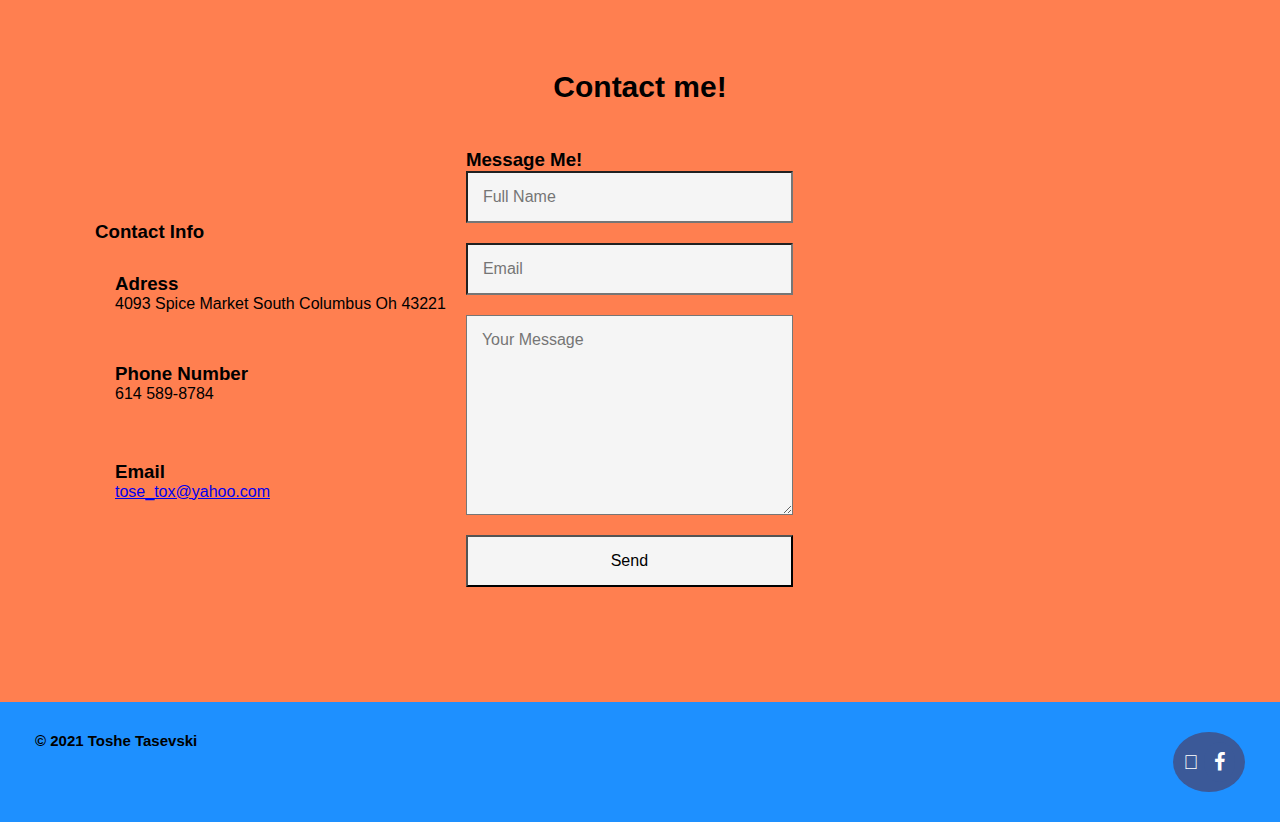
==== commit 1a5a1991: "second group project" ====
--- a/index.html
+++ b/index.html
@@ -27,7 +27,7 @@
     <div class="textbox">
       <h2>Hello,<br>My name is Toshe Tasevski.</h2>
       <h3>I study to became a Developer.</h3>
-      <a href="#" class="button">About me</a>
+      <a href="#aboutMe" class="button">About me</a>
     </div>
   </section>
 
@@ -65,16 +65,17 @@
     </div>
     <div class="fixed">
       <div class="box1">
-        <p><h1>First Project done by me.</h1>
-          Curent procect that we work in school right now is Run-Buddy. Lorem, ipsum dolor sit amet consectetur
-          adipisicing elit. Ullam delectus, fugit mollitia officiis consequuntur dolorum eveniet blanditiis aperiam in
-          rem, hic atque nihil iure odit sed. Nemo vitae hic voluptatem.
-          <br>
-          Lorem ipsum dolor sit amet consectetur adipisicing elit. Magnam est ea molestiae cupiditate cum modi totam,
-          quas, nobis excepturi fugiat quaerat, ex impedit delectus at amet quia soluta optio. Neque? Lorem ipsum, dolor
-          sit amet consectetur adipisicing elit. Incidunt itaque rerum corporis nulla aspernatur, voluptatem ipsa.<br>
-          <a href="https://tasevski87.github.io/run-buddy/">Click on here or the image and check out our Curent Project
-            we work in School</a>
+        <p>
+        <h1>First lesson project done by me.</h1>
+        Curent procect that we work in school right now is Run-Buddy. Lorem, ipsum dolor sit amet consectetur
+        adipisicing elit. Ullam delectus, fugit mollitia officiis consequuntur dolorum eveniet blanditiis aperiam in
+        rem, hic atque nihil iure odit sed. Nemo vitae hic voluptatem.
+        <br>
+        Lorem ipsum dolor sit amet consectetur adipisicing elit. Magnam est ea molestiae cupiditate cum modi totam,
+        quas, nobis excepturi fugiat quaerat, ex impedit delectus at amet quia soluta optio. Neque? Lorem ipsum, dolor
+        sit amet consectetur adipisicing elit. Incidunt itaque rerum corporis nulla aspernatur, voluptatem ipsa.<br>
+        <a href="https://tasevski87.github.io/run-buddy/">Click on here or the image and check out our Curent Project
+          we work in School</a>
         </p>
       </div>
       <div class="content1">
@@ -84,7 +85,7 @@
 
       <div class="projects1">
         <div class="run">
-          <h3>Group Project</h3>
+          <h3>Group Project 1</h3>
         </div>
         <div class="fixed1">
           <div class="box1">
@@ -103,15 +104,54 @@
               Have a quality README (with unique name, description, technologies used, screenshot, and link to deployed
               application).
               Finally, you must add your project to the portfolio that you created in Module 2.
-              <a href="https://github.com/Shy-F/ruff-ruff">Click on here or the image below and checkout our First Group Project</a>
+              <a href="https://github.com/Shy-F/ruff-ruff">Click on here or the image below and checkout our First Group
+                Project</a>
             </p>
           </div>
-          <a href="https://github.com/Shy-F/ruff-ruff"><img src="assets/images/picture4.jpeg" alt="homework" class="img2"></a>
+          <a href="https://github.com/Shy-F/ruff-ruff"><img src="assets/images/picture4.jpeg" alt="homework"
+              class="img2"></a>
         </div>
       </div>
     </div>
   </section>
 
+
+  <div class="projects">
+    <div class="run">
+      <h3>Group Project 2</h3>
+    </div>
+    <div class="fixed1">
+      <div class="box3">
+        <p>Group project we work right now at school is Full Stack Web Application called Overseer. We are group of 3
+          students working on the same
+          project, contibuting and resolving problems. Concept is CMS Style Project Managment Web Application.
+          Requierments for the project are :
+          Use Node.js and Express.js to create a RESTful API.
+          Use Handlebars.js as the templating engine.
+          Use MySQL and the Sequelize ORM for the database.
+          Have both GET and POST routes for retrieving and adding new data.
+          Be deployed using Heroku (with data).
+          Use at least one new library, package, or technology that we haven’t discussed.
+          Have a polished UI.
+          Be responsive.
+          Be interactive (i.e., accept and respond to user input).
+          Have a folder structure that meets the MVC paradigm.
+          Include authentication (express-session and cookies).
+          Protect API keys and sensitive information with environment variables.
+          Have a clean repository that meets quality coding standards (file structure, naming conventions, best
+          practices for class/id naming conventions, indentation, quality comments, etc.).
+          Have a quality README (with unique name, description, technologies used, screenshot, and link to deployed
+          application).
+          <a href="https://github.com/Tasevski87/project-management-app">Click on here or the image below and checkout our First Group
+            Project</a>
+        </p>
+      </div>
+      <a href="https://github.com/Tasevski87/project-management-app"><img src="assets/images/Screen Shot 2022-02-21 at 12.20.59 AM.png" alt="homework"
+          class="img3"></a>
+    </div>
+  </div>
+  </div>
+  </section>
 
 
   <section id="find-me" class="contact">
--- a/assets/css/style.css
+++ b/assets/css/style.css
@@ -104,7 +104,7 @@
 
 .box, .box1
 {
-    padding-top: 80px;
+    padding-top: 10px;
     padding-left: 50px;
     padding-right: 50px;
     color: black;
@@ -114,7 +114,20 @@
     border: 5px solid black;
     border-radius: 40px;
     background-color: whitesmoke;
-    
+}
+.box3{
+    margin-right: 90px;
+    margin-left: 90px;
+    padding-top: 10px;
+    padding-left: 50px;
+    padding-right: 50px;
+    color: black;
+    font-family: 'Trebuchet MS', 'Lucida Sans Unicode', 'Lucida Grande', 'Lucida Sans', Arial,
+    sans-serif;
+    font-size: auto;
+    border: 5px solid black;
+    border-radius: 40px;
+    background-color: whitesmoke;
 }
 
 .content, .fixed {
@@ -132,8 +145,13 @@
 .img2{
     height: 300px;
     width: 400px;
-    
-}
+}
+.img3{
+    height: 300px;
+    width: 400px;
+    margin-left: 500px;
+}
+
 .about-me {
     background-color: dodgerblue;
 
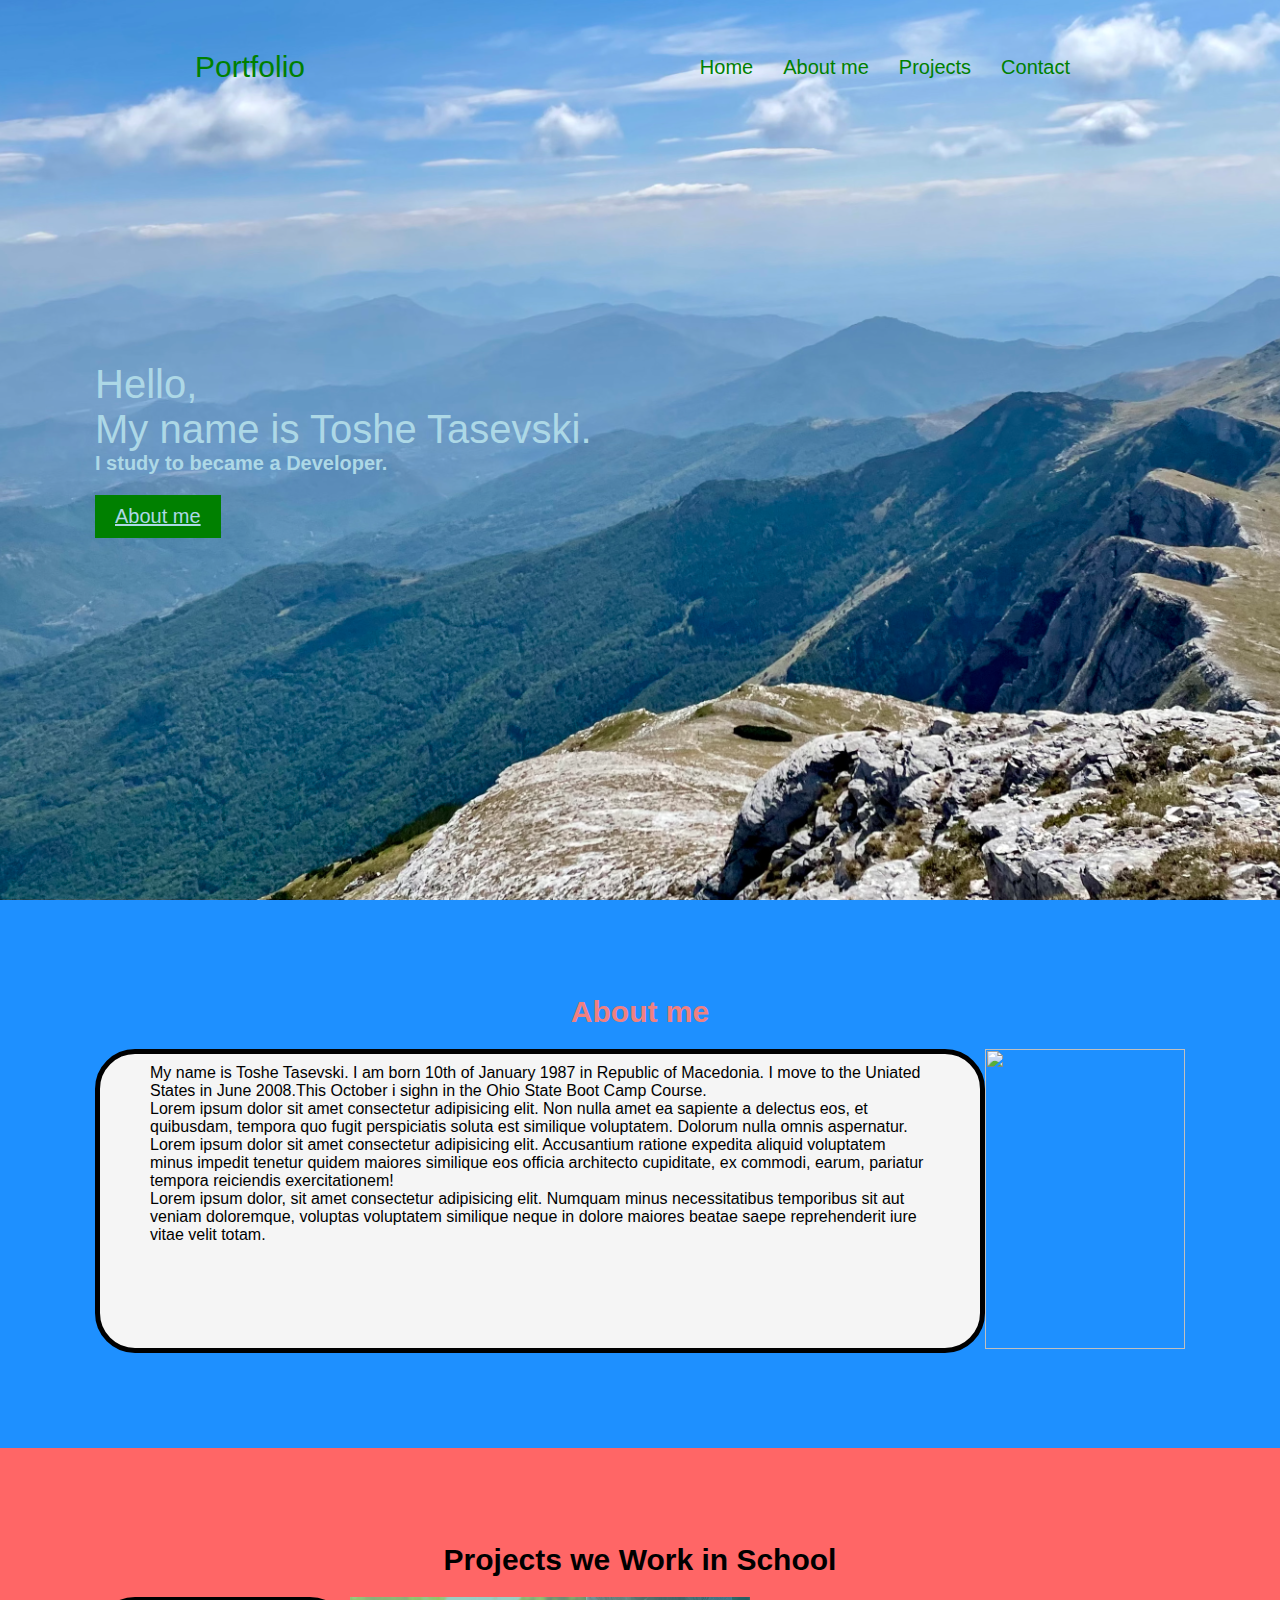
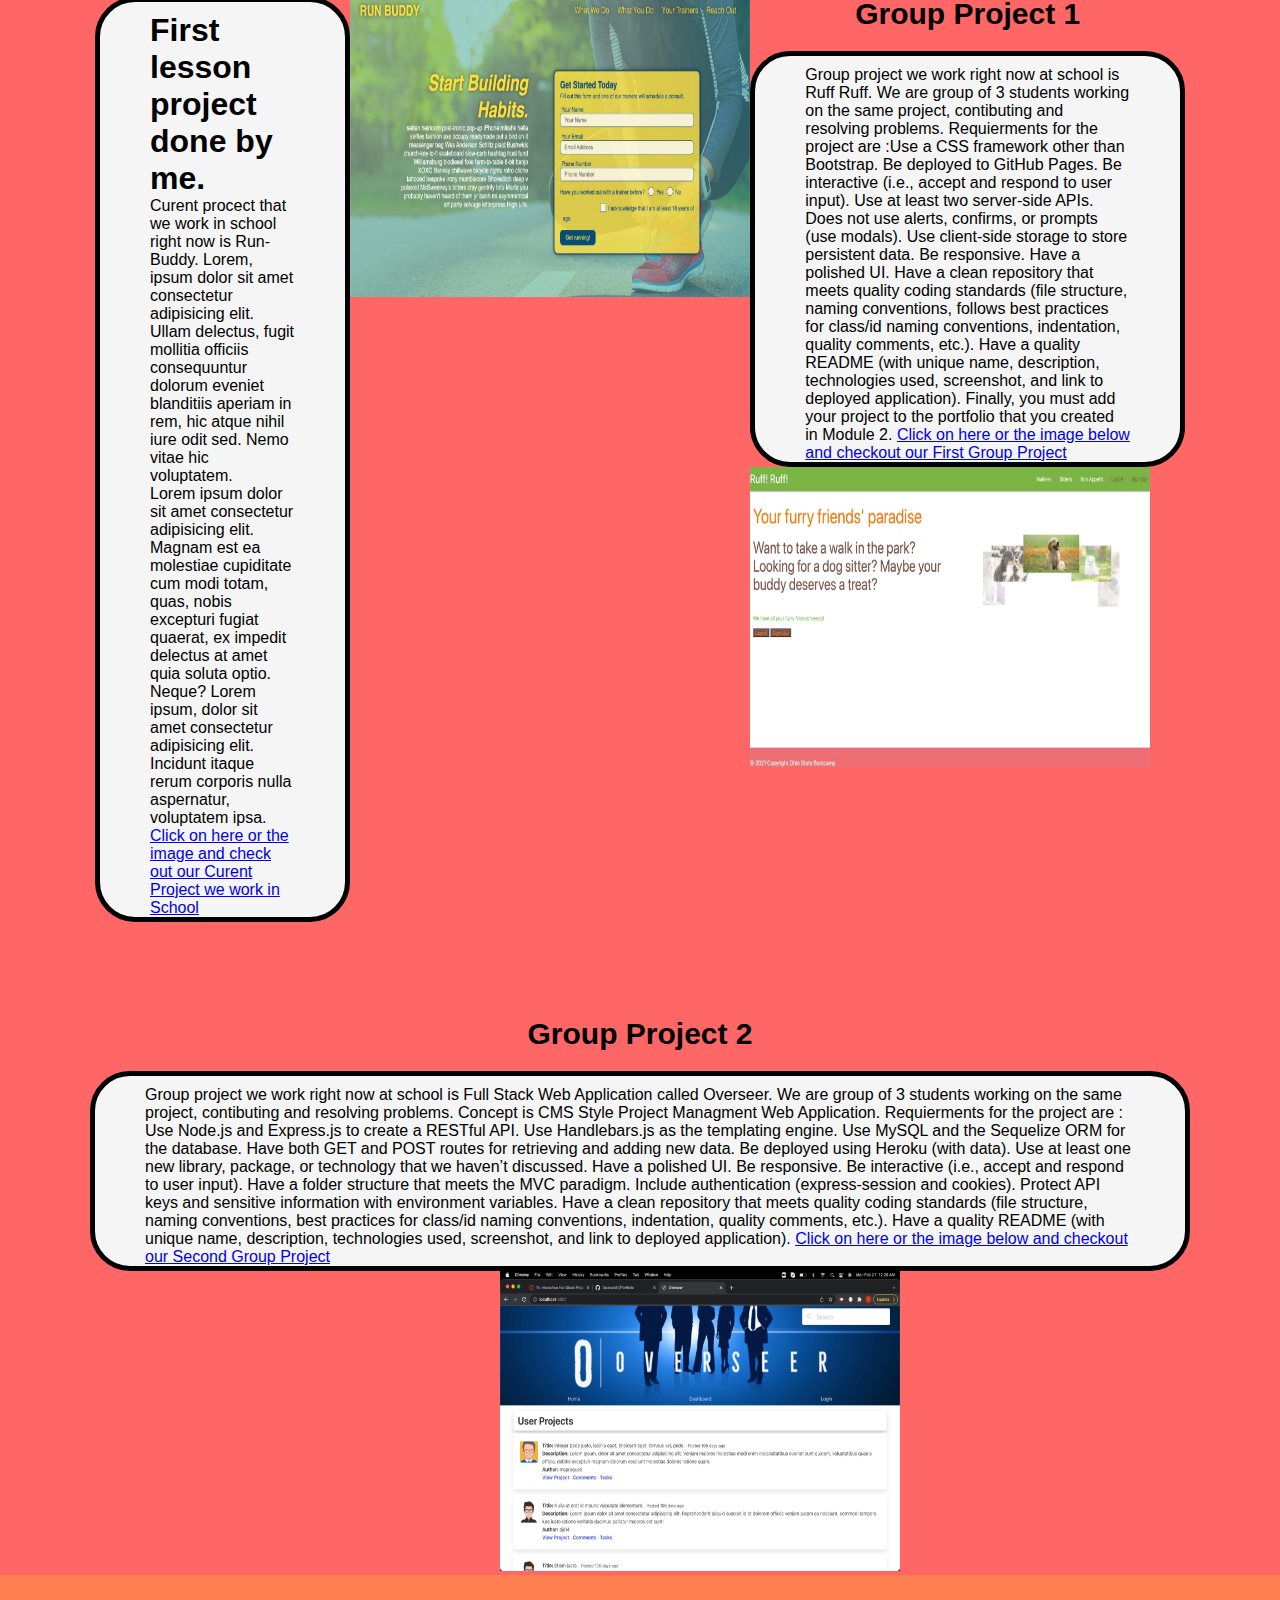
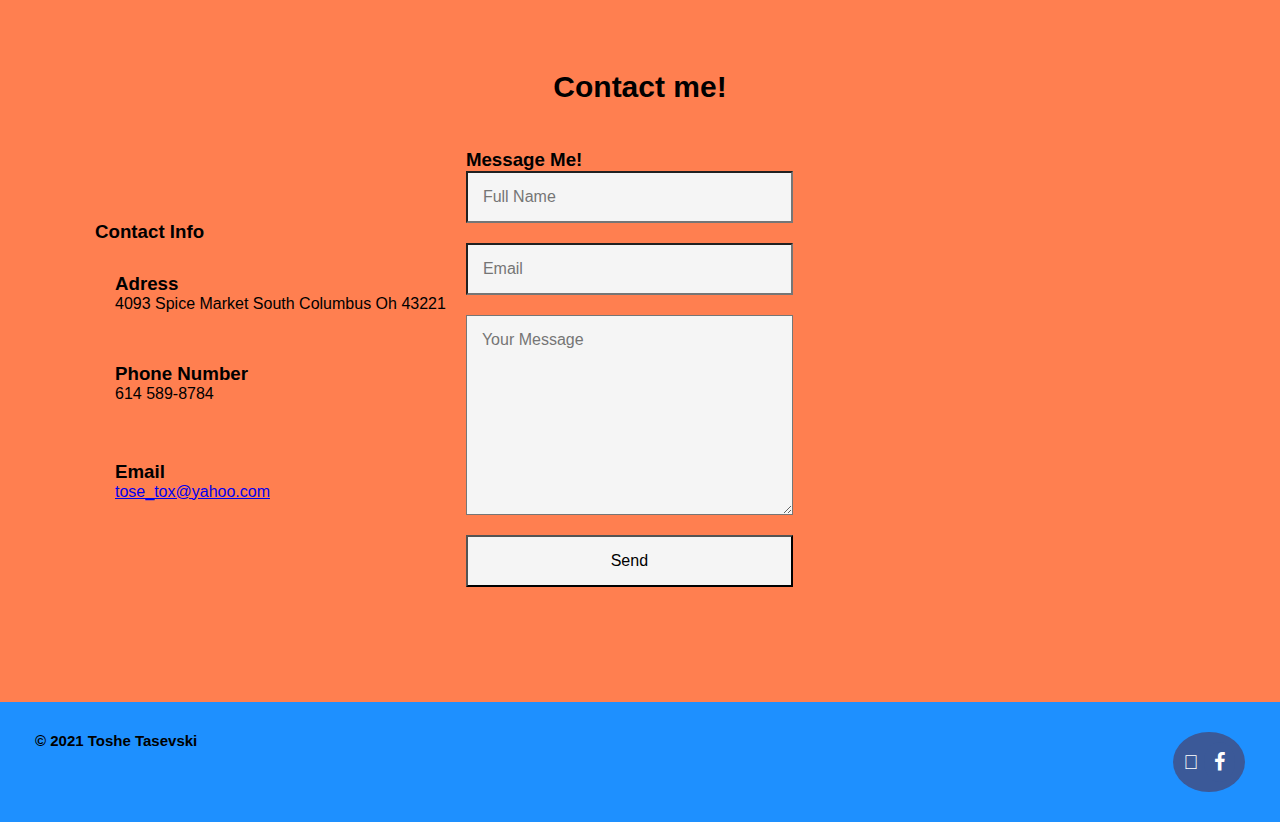
==== commit a41822d1: "update" ====
--- a/index.html
+++ b/index.html
@@ -142,7 +142,7 @@
           practices for class/id naming conventions, indentation, quality comments, etc.).
           Have a quality README (with unique name, description, technologies used, screenshot, and link to deployed
           application).
-          <a href="https://github.com/Tasevski87/project-management-app">Click on here or the image below and checkout our First Group
+          <a href="https://github.com/Tasevski87/project-management-app">Click on here or the image below and checkout our Second Group
             Project</a>
         </p>
       </div>
